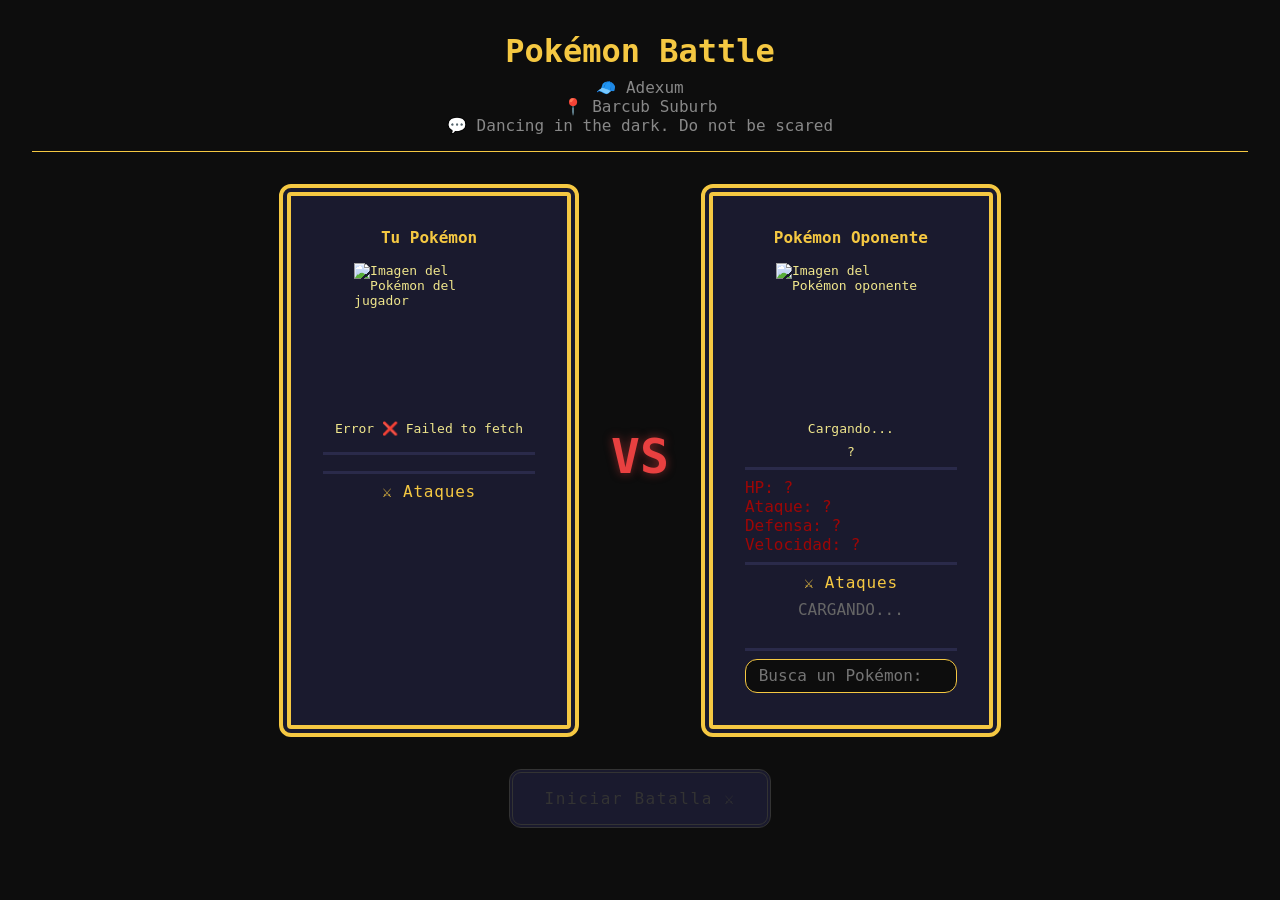
==== Etapa-1/index.html @ 8c57463e "proyecto inicial etapa 1" ====
<!DOCTYPE html>
<html lang="es">
<head>
    <meta charset="UTF-8">
    <meta name="viewport" content="width=device-width, initial-scale=1.0">
    <title>Pokemon Battle - Etapa 1</title>
    <link rel="stylesheet" href="styles.css">
</head>
<body>
    <header>
        <h1>Pokémon Battle </h1>

        <!-- Datos de trainer desde trainer.config -->
        <div id="trainer-card">
            <p id="trainer-nombre"></p>
            <p id="trainer-hometown"></p>
            <p id="trainer-catchphrase"></p>
        </div>
    </header>
    <main>
        
        <!-- lado del jugador -->
        <section id="seccion-jugador">
            <h2>Tu Pokémon</h2>
            <img id="jugador-imagen" src="" alt="Imagen del Pokémon del jugador">
            <p id="jugador-nombre"> Cargando...</p>
            <p id="jugador-tipos"> Cargando...</p>
            <div id="jugador-stats">
                <p id="jugador-hp"> HP: ?</p>
                <p id="jugador-ataque">Ataque: ?</p> 
                <p id="jugador-defensa">Defensa: ?</p>
                <p id="jugador-velocidad">Velocidad: ?</p>

            </div>
            <p class="titulo-ataques"> ⚔️ Ataques </p>
            <p id="jugador-movimientos"> CARGANDO... </p>
            </section>


            <div id="vs">
                <h2>VS</h2>
            </div>

        <!-- lado del oponente -->
        <section id="seccion-oponente">
            <h2>Pokémon Oponente</h2>
            <img id="oponente-imagen" src="" alt="Imagen del Pokémon oponente">
            <p id="oponente-nombre"> Cargando...</p>
            <p id="oponente-tipos">?</p>
            <div id="oponente-stats">
                <p id="oponente-hp"> HP: ?</p>
                <p id="oponente-ataque">Ataque: ?</p> 
                <p id="oponente-defensa">Defensa: ?</p>
                <p id="oponente-velocidad">Velocidad: ?</p>

            </div>
            <p class="titulo-ataques"> ⚔️ Ataques </p>
            <p id="oponente-movimientos"> CARGANDO... </p>

            <!--Buscador de oponentes-->
            <div id="buscador">
                <input type="text" id="input-oponente" placeholder="Busca un Pokémon:">
                <p id="buscador-status"></p>
            </div>
        </section>
    </main>

    <!--Boton para iniciar batalla-->
    <div id="footer-battle">
        <button id="btn-batalla" disabled> Iniciar Batalla ⚔️ </button>
    </div>

    <!-- se importan los scripts en orden -->
    <!--type module para usar import/export a la vez-->

    <script type="module" src="main.js"></script>
</body>
</html>
---- Etapa-1/styles.css ----
/* ── COLORES DE UMBREON ──────── */
/* Negro profundo, dorado de los anillos, azul noche y detalles en rojo */
/*Mucho de este codigo fue inspirado en el diseño de los juegos de Pokémon
Ademas quise probar algunas cosas que no se vieron en clase pero que siempr ees bueno saber.  */

/* ── COLORES DE UMBREON ───────────────────────────── */
* {
  margin: 0;
  padding: 0;
  box-sizing: border-box;
}

body {
  background-color: #0d0d0d;
  color: #f0e68c;
  font-family: monospace;
  padding: 2rem;
}

/* ── HEADER ───────────────────────────────────────── */
header {
  text-align: center;
  margin-bottom: 2rem;
  border-bottom: 1px solid #f5c842;
  padding-bottom: 1rem;
}

/* Brillo sutil en el título */
h1 {
  font-size: 2rem;
  color: #f5c842;
  margin-bottom: 0.5rem;
  animation: brillar 3s ease-in-out infinite;
}

@keyframes brillar {
  0%,100% { text-shadow: 0 0 10px rgba(245,200,66,0.3); }
  50%      { text-shadow: 0 0 25px rgba(245,200,66,0.9); }
}

/* Emojis como títulos en el trainer card */
#trainer-nombre::before     { content: "🧢  "; }
#trainer-hometown::before   { content: "📍  "; }
#trainer-catchphrase::before { content: "💬  "; }

#trainer-card p {
  color: #888;
  font-size: 1rem;
}

/* ── LAYOUT PRINCIPAL ─────────────────────────────── */
main {
  display: flex;
  justify-content: center;
  align-items: stretch;
  gap: 2rem;
  margin-top: 2rem;
}

/* ── TARJETAS ─────────────────────────────────────── */
#seccion-jugador,
#seccion-oponente {
  background-color: #1a1a2e;
  border: 12px double #f5c842;
  padding: 2rem;
  width: 300px;
  display: flex;
  flex-direction: column;
  align-items: center;
  gap: 0.5rem;
  border-radius: 12px;
  animation: brillarTarjeta 3s ease-in-out infinite;
}

@keyframes brillarTarjeta {
  0%,100% { 
    box-shadow: 0 0 8px rgba(245,200,66,0.15);
  }
  50% { 
    box-shadow: 0 0 18px rgba(245,200,66,0.4),
                0 0 35px rgba(245,200,66,0.15);
  }
}
h2 {
  color: #f5c842;
  font-size: 1rem;
  margin-bottom: 0.5rem;
}

/* ── SPRITES ──────────────────────────────────────── */
img {
  width: 150px;
  height: 150px;
  image-rendering: pixelated;
}

/* ── STATS ────────────────────────────────────────── */
#jugador-stats,
#oponente-stats {
  width: 100%;
  border-top: 3px solid #2a2a4a;
  padding-top: 0.5rem;
  font-size: 1rem;
  color: #9d0606;
}

/* ── MOVIMIENTOS ──────────────────────────────────── */
#jugador-movimientos,
#oponente-movimientos {
  font-size: 1rem;
  color: #666;
  text-align: center;
  min-height: 40px;
  width: 100%;
}

/* ── VS ───────────────────────────────────────────── */
#vs {
  display: flex;
  align-items: center;
  justify-content: center;
}

#vs h2 {
  font-size: 3rem;
  color: #e84040;
  text-shadow: 0 0 10px rgba(232,64,64,0.5);
  animation: brillarRojo 3s ease-in-out infinite;
}

@keyframes brillarRojo {
  0%,100% { 
    text-shadow: 0 0 10px rgba(232,64,64,0.3); 
  }
  50% { 
    text-shadow: 0 0 20px rgba(232,64,64,0.9),
                 0 0 40px rgba(232,64,64,0.6),
                 0 0 80px rgba(232,64,64,0.3);
  }
}

/* ── BUSCADOR ─────────────────────────────────────── */
#buscador {
  width: 100%;
  padding-top: 0.5rem;
  margin-top: auto;
  border-top: 3px solid #2a2a4a;

}

#input-oponente {
  width: 100%;
  background-color: #0d0d0d;
  border: 1px solid #f5c842;
  color: #f5c842;
  padding: 0.4rem 0.8rem;
  border-radius: 12px;
  font-family: monospace;
  font-size: 1rem;
  outline: none;
}

#input-oponente:focus {
  box-shadow: 0 0 8px #f5c842;
}

/* ── BOTÓN BATALLA ────────────────────────────────── */
#footer-battle {
  text-align: center;
  margin-top: 2rem;
}

#btn-batalla {
  background-color: #1a1a2e;
  border: 4px double #f5c842;
  color: #f5c842;
  padding: 1rem 2rem;
  font-family: monospace;
  font-size: 1rem;
  cursor: pointer;
  letter-spacing: 0.1em;
  border-radius: 12px;
  transition: all 0.3s;
  /* Ingreso para hacer el efecto en boton de batalla */
  position: relative; /*Necesario para el after */
  overflow: hidden;  /* Corta luz cuando sale del boton */
}
/* Profesor aca quise probar esto en CSS. Se que no es relevante ni tan necesario para el proyecto
pero me parecio divertido darle un toque mas "mágico" al botón de batalla.*/

/* La luz que recorre el botón */
#btn-batalla::after {
  content: '';
  position: absolute;
  top: 0;
  left: -100%;          /* ← empieza fuera del botón por la izquierda */
  width: 50%;
  height: 100%;
  background: linear-gradient(
    90deg,
    transparent,
    rgba(244, 201, 72, 0.38),
    transparent
  );
  animation: none;      /* ← deshabilitada cuando el botón está disabled */
}

/* Solo se activa cuando el botón está habilitado */
#btn-batalla:not(:disabled)::after {
  animation: luzRecorre 3s ease-in-out infinite;
}

@keyframes luzRecorre {
  0%   { left: -100%; }
  100% { left: 150%;  }  /* ← sale por la derecha */
}
#btn-batalla:disabled {
  border-color: #333;
  color: #333;
  cursor: not-allowed;
}


#btn-batalla:hover:not(:disabled) {
  background-color: #f5c842;
  color: #0d0d0d;
  box-shadow: 0 0 15px rgba(245,200,66,0.4);
}

/* ── DETALLES FINALES ───────────────────────────────── */

.titulo-ataques {
  font-size: 1rem;
  color: #f5c842;
  letter-spacing: 0.05em;
  border-top: 3px solid #2a2a4a;
  padding-top: 0.5rem;
  width: 100%;
  text-align: center;
}
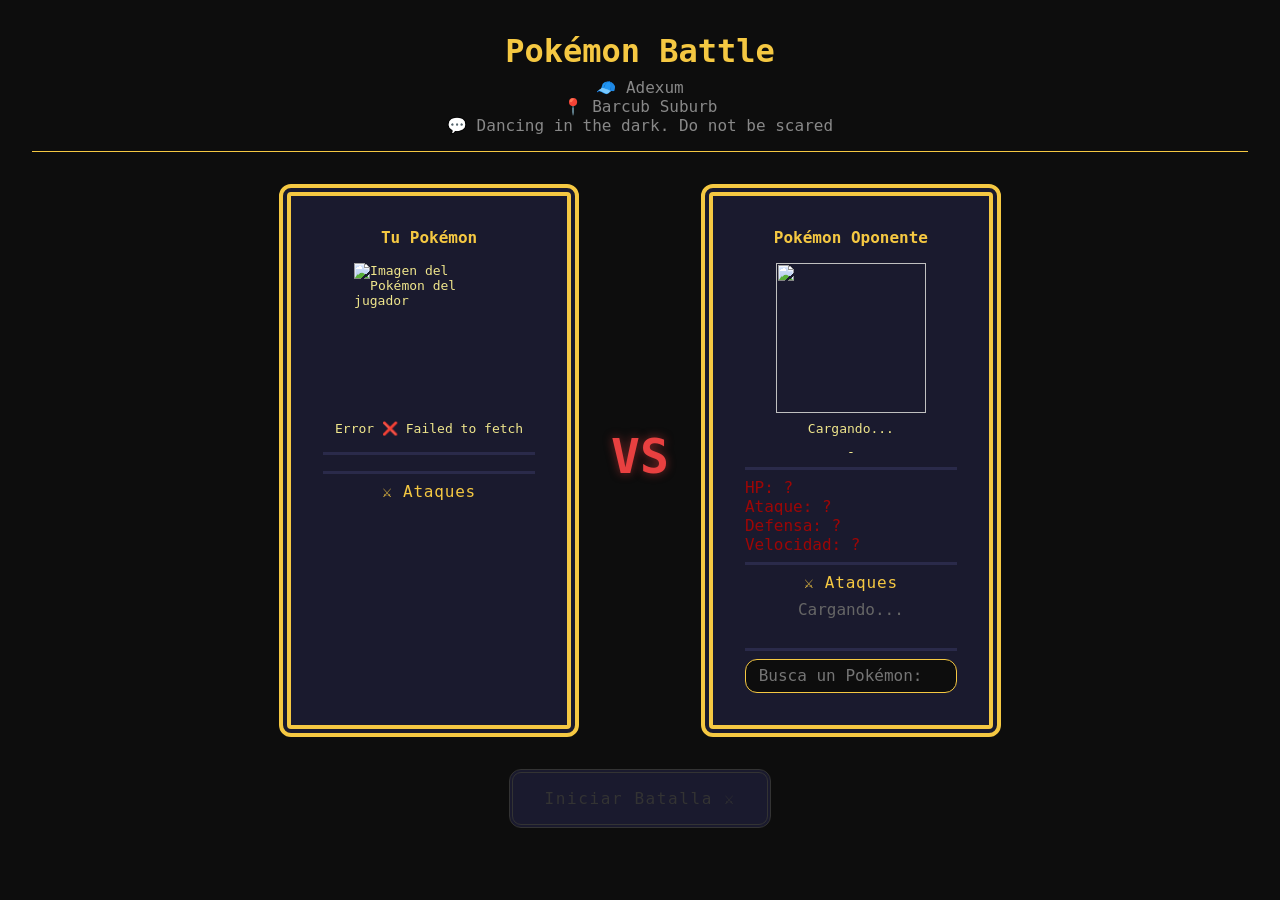
==== commit fdd00dc8: "Detalles para entrega" ====
--- a/Etapa-1/index.html
+++ b/Etapa-1/index.html
@@ -44,9 +44,9 @@
         <!-- lado del oponente -->
         <section id="seccion-oponente">
             <h2>Pokémon Oponente</h2>
-            <img id="oponente-imagen" src="" alt="Imagen del Pokémon oponente">
+            <img id="oponente-imagen" src=""> 
             <p id="oponente-nombre"> Cargando...</p>
-            <p id="oponente-tipos">?</p>
+            <p id="oponente-tipos">-</p>
             <div id="oponente-stats">
                 <p id="oponente-hp"> HP: ?</p>
                 <p id="oponente-ataque">Ataque: ?</p> 
@@ -55,7 +55,7 @@
 
             </div>
             <p class="titulo-ataques"> ⚔️ Ataques </p>
-            <p id="oponente-movimientos"> CARGANDO... </p>
+            <p id="oponente-movimientos"> Cargando... </p>
 
             <!--Buscador de oponentes-->
             <div id="buscador">
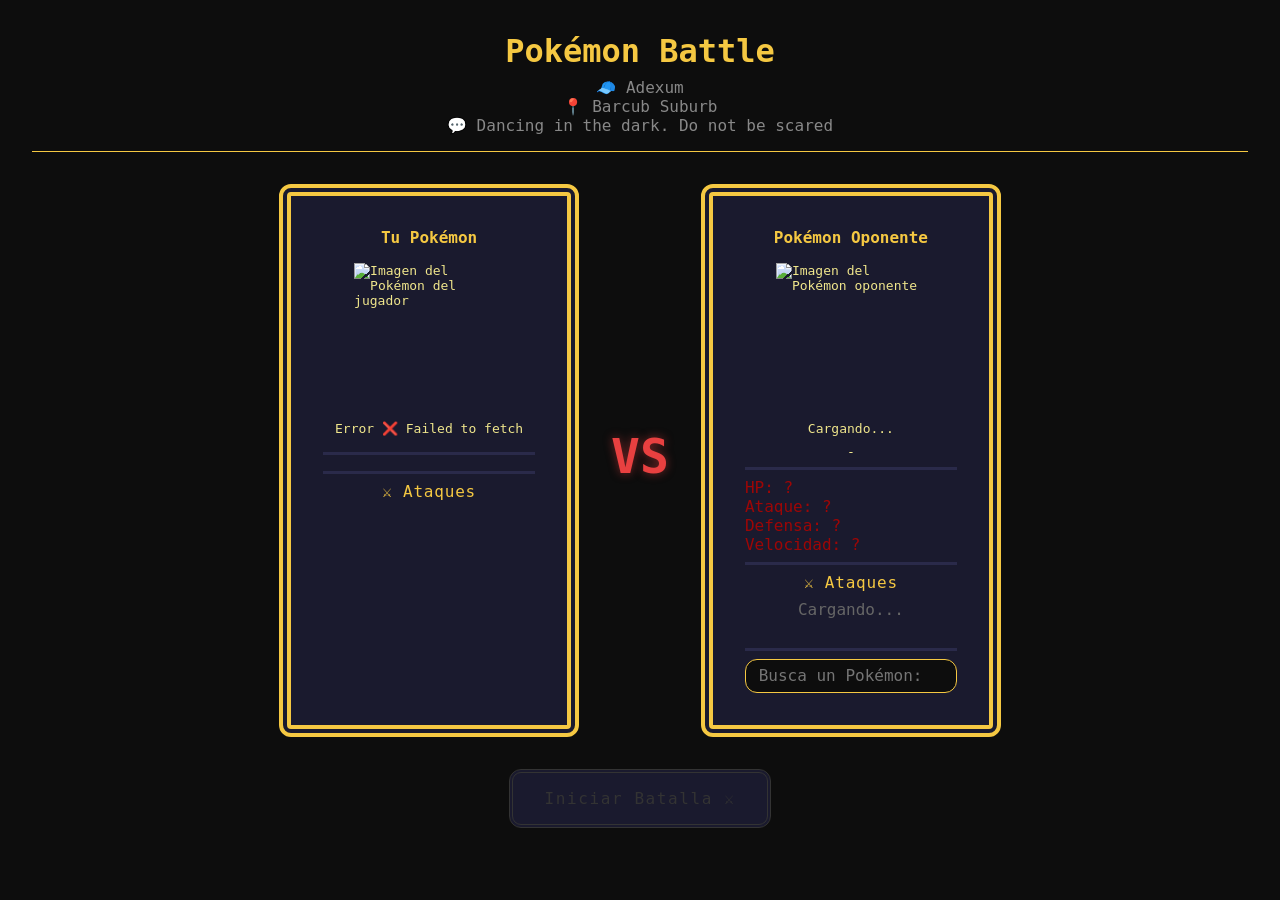
==== commit 9db2cf7c: "Cambios" ====
--- a/Etapa-1/index.html
+++ b/Etapa-1/index.html
@@ -44,7 +44,7 @@
         <!-- lado del oponente -->
         <section id="seccion-oponente">
             <h2>Pokémon Oponente</h2>
-            <img id="oponente-imagen" src=""> 
+            <img id="oponente-imagen" src="" alt="Imagen del Pokémon oponente" style="display: hidden;"> 
             <p id="oponente-nombre"> Cargando...</p>
             <p id="oponente-tipos">-</p>
             <div id="oponente-stats">
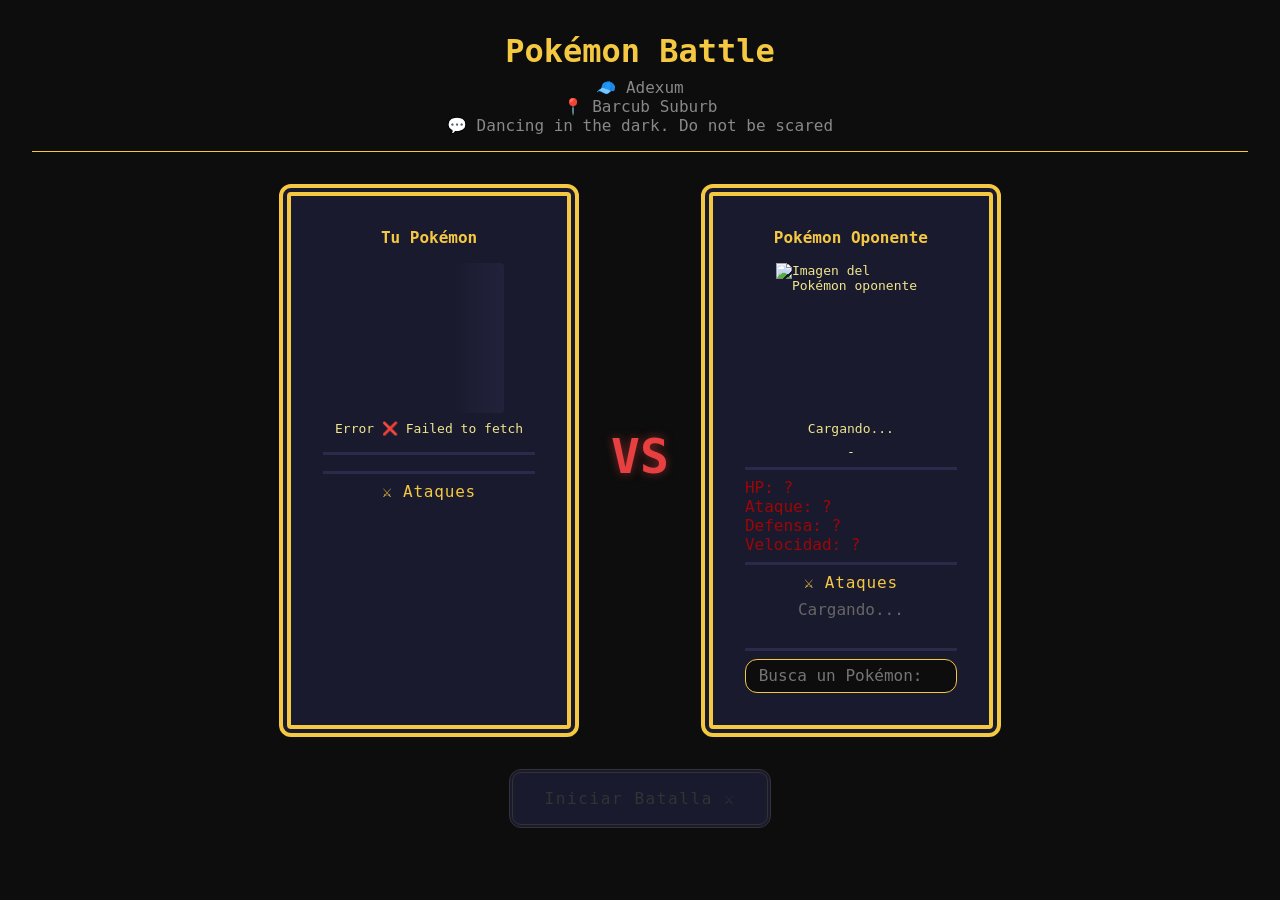
==== commit fcc71598: "Detalles finales" ====
--- a/Etapa-1/index.html
+++ b/Etapa-1/index.html
@@ -44,7 +44,7 @@
         <!-- lado del oponente -->
         <section id="seccion-oponente">
             <h2>Pokémon Oponente</h2>
-            <img id="oponente-imagen" src="" alt="Imagen del Pokémon oponente" style="display: hidden;"> 
+            <img id="oponente-imagen" src="" alt="Imagen del Pokémon oponente"> 
             <p id="oponente-nombre"> Cargando...</p>
             <p id="oponente-tipos">-</p>
             <div id="oponente-stats">
--- a/Etapa-1/styles.css
+++ b/Etapa-1/styles.css
@@ -237,4 +237,23 @@
   padding-top: 0.5rem;
   width: 100%;
   text-align: center;
-}+}
+/* ── SKELETON ─────────────────────────────────────── */
+@keyframes skeleton {
+  0%   { background-position: -200px 0; }
+  100% { background-position:  200px 0; }
+}
+
+.skeleton {
+  background: linear-gradient(90deg, #1a1a2e 25%, #2a2a4a 50%, #1a1a2e 75%);
+  background-size: 400px 100%;
+  animation: skeleton 1.2s ease-in-out infinite;
+  border-radius: 4px;
+  display: block;
+}
+
+.sk-imagen    { width: 150px; height: 150px; margin: 0 auto; }
+.sk-nombre    { width: 100px; height: 14px;  margin: 0.5rem auto; }
+.sk-tipo      { width:  70px; height: 12px;  margin: 0.3rem auto; }
+.sk-stat      { width: 120px; height: 12px;  margin: 0.3rem 0; }
+.sk-ataques   { width: 160px; height: 12px;  margin: 0.3rem auto; }
